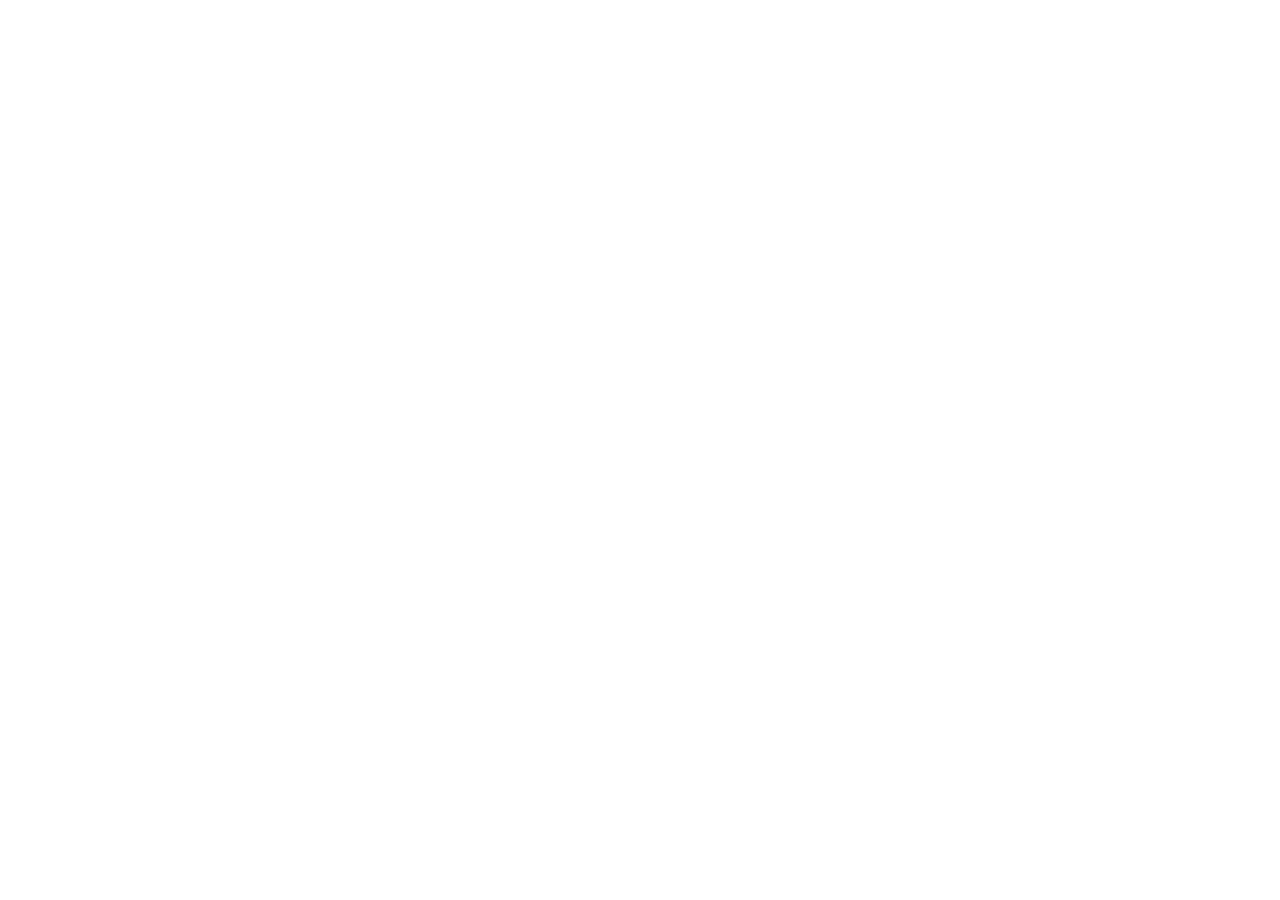
==== contact.html @ 0521c93f "Init : Creation du depot, arborescenc des fichiers et stucture HTML de base" ====
<!DOCTYPE html>
<html lang="fr">
<head>
    <meta charset="UTF-8">
    <meta name="viewport" content="width=device-width, initial-scale=1.0">
    <title>AfriConnect Summit - Contact</title>
    <link rel="stylesheet" href="css/style.css">
</head>
<body>

 <script src="js/main.js"></script> 
      
</body>
</html>
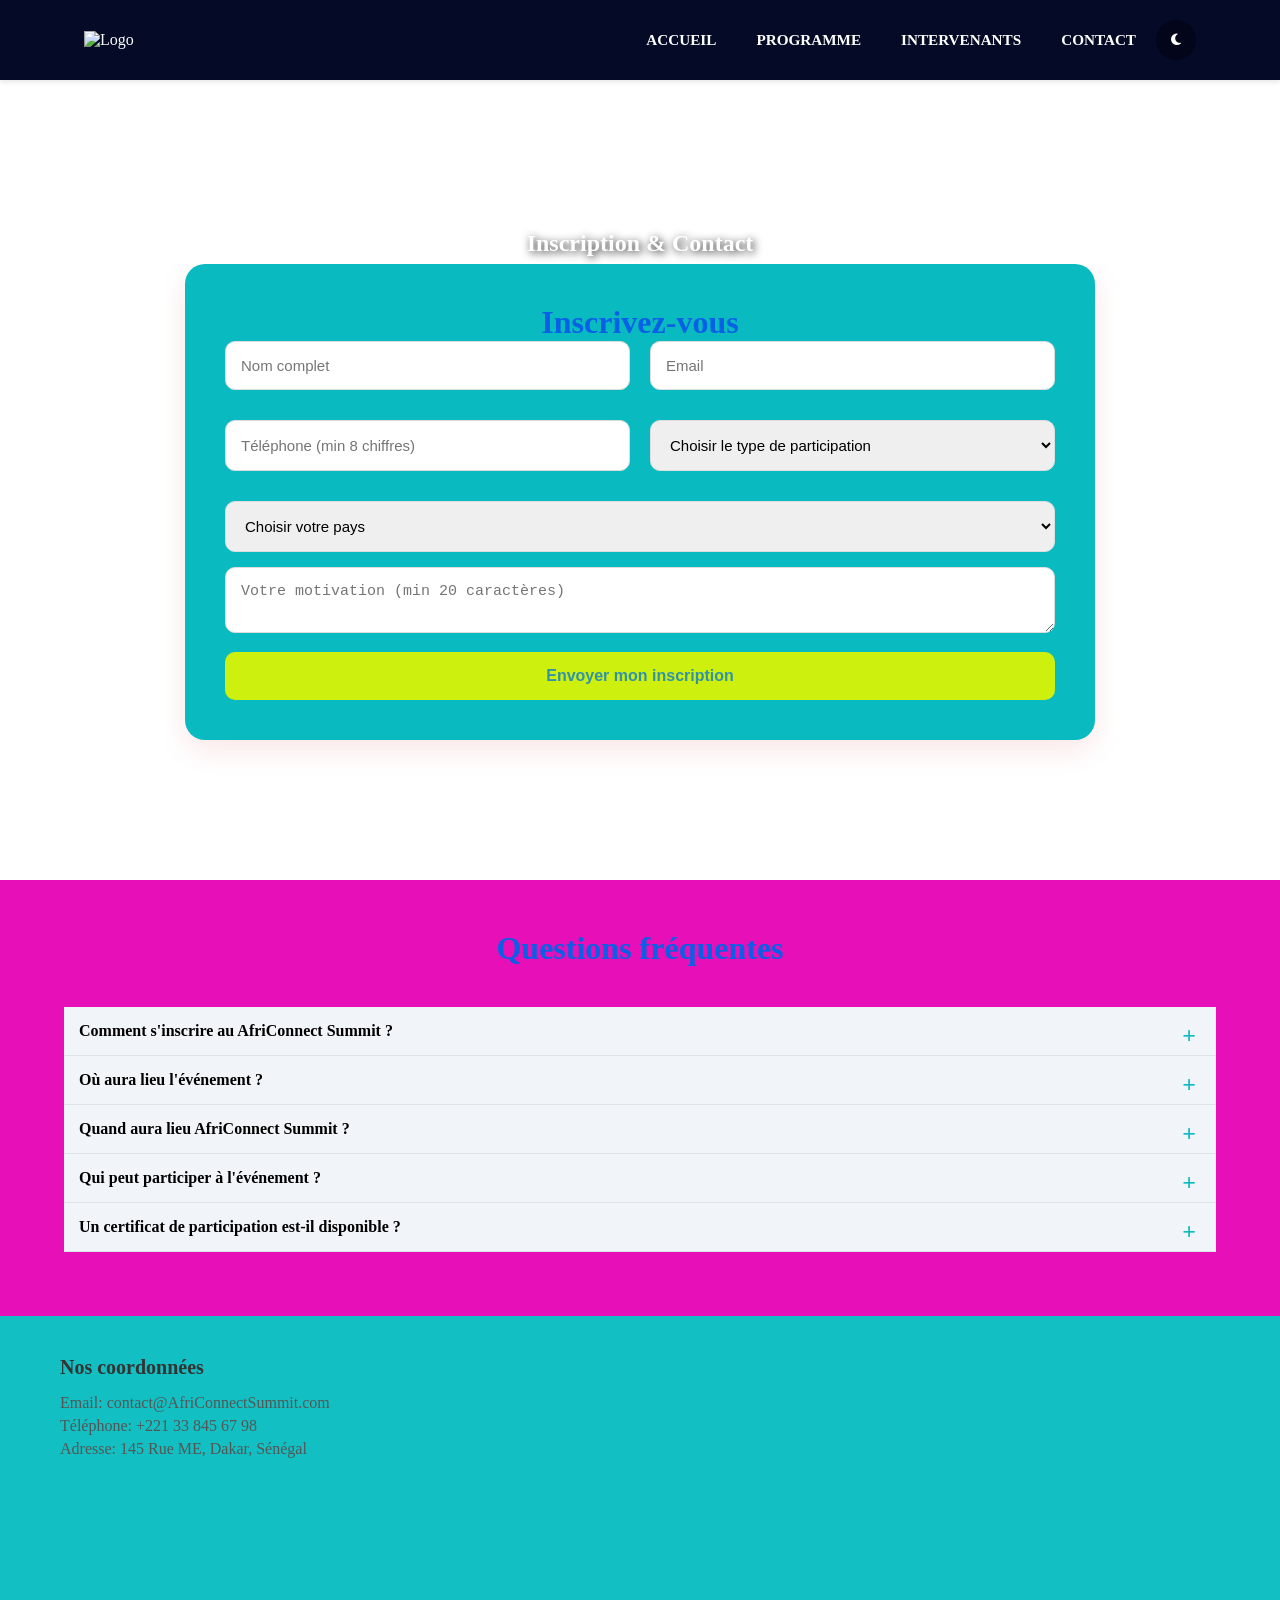
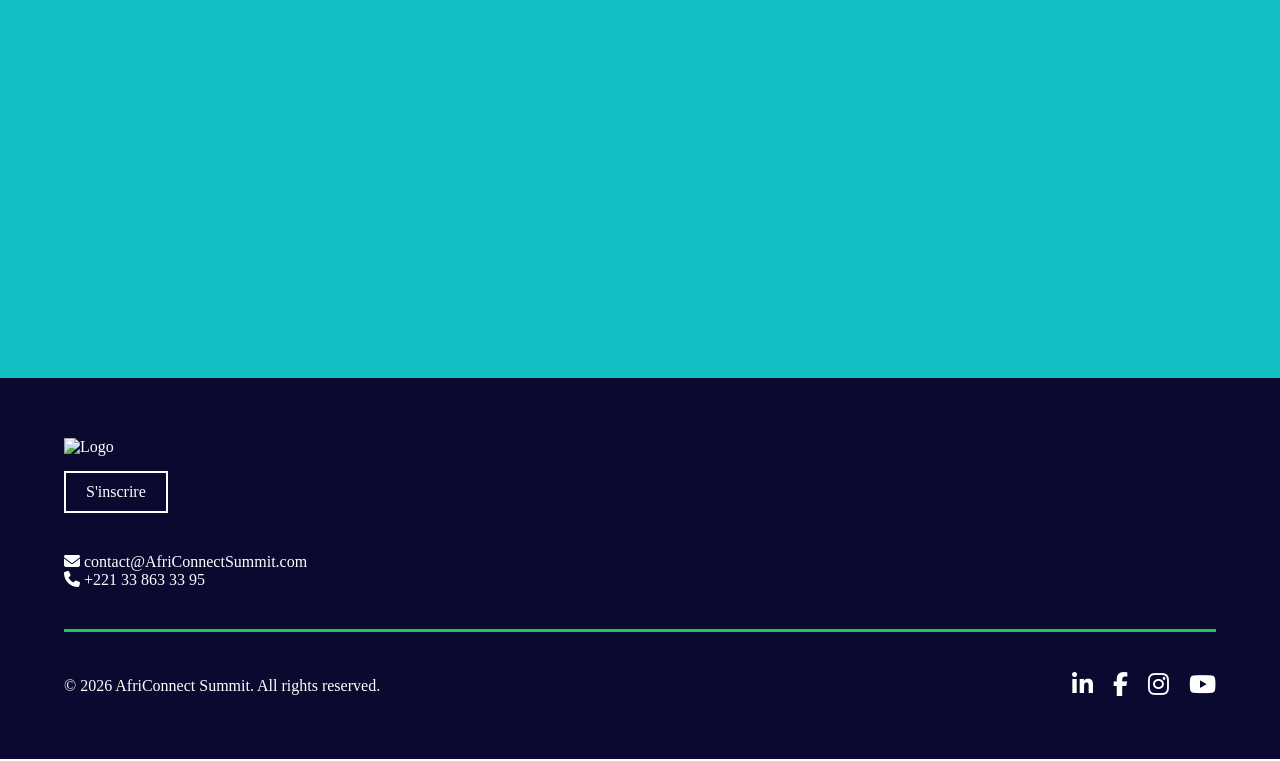
==== commit a2b11698: "Finalisation : corrections responsive, optimisation du code et commentaires" ====
--- a/contact.html
+++ b/contact.html
@@ -4,11 +4,225 @@
     <meta charset="UTF-8">
     <meta name="viewport" content="width=device-width, initial-scale=1.0">
     <title>AfriConnect Summit - Contact</title>
+    <link rel="stylesheet" href="https://cdnjs.cloudflare.com/ajax/libs/font-awesome/6.4.0/css/all.min.css">
     <link rel="stylesheet" href="css/style.css">
 </head>
 <body>
 
- <script src="js/main.js"></script> 
-      
+
+        <div id="hero-video-section">
+                    <video autoplay muted loop playsinline preload="auto" class="bg-video">
+                        <source src="images/video/cont.mp4" type="video/mp4">
+                        Votre navigateur ne prend pas en charge les vidéos.
+                    </video>
+                
+<!-- NAVBAR -->
+<header>
+    <nav class="navbar">
+        <div class="nav-container">
+
+            <a href="index.html" class="logo-box">
+                <img class="object-contain w-full h-full" src="https://admin.connected.go.ke/assets/8df352de-292b-4d9a-ac09-a6adfcd57780" alt="Logo">
+            </a>
+                            
+            <div class="nav-right">
+                <ul class="nav-links">
+                    <li><a href="index.html">Accueil</a></li>
+                    <li><a href="programme.html">Programme</a></li>
+                    <li><a href="intervenants.html">Intervenants</a></li>
+                    <li><a href="contact.html">contact</a></li>
+                    </ul>    
+                        <button id="theme-toggle" class="btn btn-outline-light btn-circle">
+                        <i class="fa-solid fa-moon"></i>
+                        </button>
+
+                        <button class="hamburger btn-circle" id="hamburger">≡</button>
+                                                
+            </div>
+        </div>
+    </nav>
+</header>
+
+
+<!-- HERO INTERNE -->
+<section id="hero-interne">
+    <h1>Inscription & Contact</h1>
+    <nav aria-label="Fil d'Ariane">
+        <a href="index.html">Accueil</a>
+        <span>Contact</span>
+    </nav>
+
+</section>
+
+<!-- FORMULAIRE D INSCRIPTION -->
+<section id="form-section" class="contact-container">
+    <div class="form-card">
+    <h2>Inscrivez-vous</h2>
+    <form id="contactForm">
+        <div class="form-group-row">
+            <input type="text" id="name" placeholder="Nom complet" required>
+            <input type="email" id="email" placeholder="Email" required>
+        </div>
+        
+        
+        <div class="form-group-row">
+            <input type="tel" id="phone" placeholder="Téléphone (min 8 chiffres)" required>
+            <select id="participation" required>
+                <option value="">Choisir le type de participation</option>
+                <option>Présentiel</option>
+                <option>Distanciel</option>
+            </select>
+        </div>
+
+        <!-- Liste complète des pays -->
+        <select id="country" required>
+            <option value="">Choisir votre pays</option>
+            <option>Sénégal</option>
+            <option>Nigeria</option>
+            <option>Kenya</option>
+            <option>Côte d'Ivoire</option>
+            <option>Ghana</option>
+            <option>Éthiopie</option>
+            <option>Afrique du Sud</option>
+            <option>Maroc</option>
+            <option>Rwanda</option>
+            <option>Ouganda</option>
+        </select>
+
+        <textarea id="message" placeholder="Votre motivation (min 20 caractères)" required></textarea>
+        
+        <button type="submit" class="submit-btn">Envoyer mon inscription</button>
+        <div id="formSuccess"></div>
+    </form>
+</div>
+
+</section>
+        </div>
+
+<main>       
+<!-- FAQ EN ACCORDÉON SUR CSS PUR -->
+<section id="faq">
+    <h2>Questions fréquentes</h2>
+    <div class="accordion">
+        <div class="faq-item">
+            <input type="checkbox" id="q1">
+            <label for="q1">
+                Comment s'inscrire au AfriConnect Summit ?
+                
+            </label>
+            <div class="answer">
+                <p>
+                    L'inscription se fait en remplissant le formulaire
+                    d'inscription disponible sur cette page.
+                </p>
+            </div>
+        </div>
+        <div class="faq-item">
+            <input type="checkbox" id="q2">
+            <label for="q2">
+                Où aura lieu l'événement ?
+               
+            </label>
+            <div class="answer">
+                <p>
+                    L'événement aura lieu à Dakar, Sénégal.
+                </p>
+            </div>
+        </div>
+        <div class="faq-item">
+            <input type="checkbox" id="q3">
+            <label for="q3">
+                Quand aura lieu AfriConnect Summit ?
+                
+            </label>
+            <div class="answer">
+                <p>
+                    Le sommet est prévu en juillet 2026.
+                </p>
+            </div>
+        </div>
+        <div class="faq-item">
+            <input type="checkbox" id="q4">
+            <label for="q4">
+                Qui peut participer à l'événement ?
+                
+            </label>
+            <div class="answer">
+                <p>
+                    Les freelances, entreprises, étudiants et
+                    professionnels du numérique peuvent participer.
+                </p>
+            </div>
+        </div>
+        <div class="faq-item">
+            <input type="checkbox" id="q5">
+            <label for="q5">
+                Un certificat de participation est-il disponible ?
+                
+            </label>
+            <div class="answer">
+                <p>
+                    Oui, un certificat sera remis aux participants
+                    après l'événement.
+                </p>
+            </div>
+        </div>
+    </div>
+
+</section>
+
+<!-- CARTE GOOGLE MAPS -->
+<section id="contact-map-zone">
+    
+    <div class="contact-text">
+        <h3>Nos coordonnées</h3>
+        <p>Email: contact@AfriConnectSummit.com</p>
+        <p>Téléphone: +221 33 845 67 98 </p>
+        <p>Adresse: 145 Rue ME, Dakar, Sénégal</p>
+    </div>
+
+    <div class="map">
+            <iframe src="https://www.google.com/maps/embed?pb=!1m18!1m12!1m3!1d3859.328804667452!2d-17.457626026752493!3d14.69398857478719!2m3!1f0!2f0!3f0!3m2!1i1024!2i768!4f13.1!3m3!1m2!1s0xec172f52455db2b%3A0x5185b7c58792f17e!2sInstitut%20Sup%C3%A9rieur%20Informatique!5e0!3m2!1sfr!2ssn!4v1783705481165!5m2!1sfr!2ssn" 
+            width="600" height="450" style="border:0;" allowfullscreen="" 
+            loading="lazy" referrerpolicy="strict-origin-when-cross-origin"></iframe>
+    </div>
+</section>
+</main>
+
+<!-- FOOTER -->
+<footer>
+       <div class="footer-top">
+        <div class="footer-left-aligned">
+            
+             <a href="index.html" class="logo-box">
+                    <img class="object-contain w-full h-full" src="https://admin.connected.go.ke/assets/8df352de-292b-4d9a-ac09-a6adfcd57780" alt="Logo">
+            </a>
+
+        </div>
+            <a href="contact.html" class="footer-btn">S'inscrire</a>
+    </div>
+            <div class="footer-contact">
+                <p><i class="fas fa-envelope"></i> contact@AfriConnectSummit.com</p>
+                <p><i class="fas fa-phone"></i> +221 33 863 33 95</p>
+            </div>
+               
+    <div class="footer-divider"></div>
+
+    <div class="footer-bottom">
+        <p>© 2026 AfriConnect Summit. All rights reserved.</p>
+        <div class="social-icons">
+            <a href="#"><i class="fab fa-linkedin-in"></i></a>
+            <a href="#"><i class="fab fa-facebook-f"></i></a>
+            <a href="#"><i class="fab fa-instagram"></i></a>
+            <a href="#"><i class="fab fa-youtube"></i></a>
+        </div>
+    </div>
+
+        <button id="back-to-top">↑</button>
+
+</footer>
+   
+<script src="js/main.js"></script>
+   
 </body>
 </html>
--- a/css/style.css
+++ b/css/style.css
@@ -0,0 +1,1152 @@
+/*  VARIABLES CSS (:root) */
+:root {
+    --primary: #2563eb;
+    --secondary: #f59e0b;
+    --dark: #0a0a30;
+    --light: #f8fafc;
+    --white: #ffffff;
+    --transition: all 0.3s ease;
+    --bg: #ffffff;
+    --text:#000000;
+}
+
+
+/*  DARK MODE */
+body.dark {
+    --bg: #0f172a !important;
+    --text: #f1f5f9 !important;
+    
+}
+
+/*  RESET CSS */
+* {
+    margin: 0;
+    box-sizing: border-box;
+}
+
+body {
+    background-color: var(--bg);
+    transition: background-color 0.3s, color 0.3s;
+    overflow-x: hidden;
+    width: 100%;
+}
+
+a {
+    text-decoration: none;
+    color: inherit;
+}
+
+ul {
+    list-style: none;
+}
+
+button {
+    cursor: pointer;
+}
+
+section {
+    padding: 4rem 5%;
+}
+
+/* TYPOGRAPHIE */
+h2 { 
+    font-size: 2rem; 
+    text-align: center; 
+    color: #0760e6; 
+}
+
+h3 { 
+    font-size: 1.25rem;
+ }
+
+/*  ACCESSIBILITÉ */
+:focus-visible {
+    outline: 2px solid var(--primary);
+}
+
+/* BOUTONS */
+.btn {
+    padding: 10px 20px;
+    background: var(--primary);
+    color: var(--white);
+    border-radius: 5%;
+}
+
+.btn-circle {
+  width: 40px;          
+  height: 40px;         
+  padding: 0;           
+  border-radius: 50%;   
+  display: inline-flex;
+  align-items: center;
+  justify-content: center;
+}
+
+/*  HEADER  */
+header {
+    background-color: #050b27;
+    padding: 20px 5%;
+    box-sizing: border-box;
+    box-shadow: 0 2px 5px rgba(0,0,0,0.1);
+    position: sticky;
+    top: 0;
+    z-index: 1000;
+}
+
+/* --- CONFIGURATION DU HEADER --- */
+.navbar {
+    width: 100%;
+}
+
+.nav-container {
+    display: flex;
+    align-items: center;
+    justify-content: space-between;
+    width: 100%;
+    padding: 0 20px;
+}
+
+/* A droite (liens + bouton mode sombre + hamburger) */
+.nav-right {
+    display: flex;
+    align-items: center;
+    gap: 20px;
+}
+
+/* Alignement des liens */
+.nav-links {
+    display: flex;
+    align-items: center;
+    list-style: none;
+    gap: 40px;
+    margin: 0;
+    padding: 0;
+}
+
+/*  Bouton hamburger par défaut sur grand écran */
+.hamburger {
+    display: none !important;
+}
+
+@media (max-width: 768px) {
+        .hamburger {
+        display: flex !important;
+        align-items: center;
+        justify-content: center;
+    }
+
+    .nav-right {
+        display: flex;
+        align-items: center;
+        gap: 10px;
+    }
+
+    /* Ajustement du menu déroulant sur mobiles */
+    .nav-links {
+        display: none; 
+        flex-direction: column;
+        position: absolute;
+        top: 100%;
+        left: 0;
+        width: 100%;
+        background-color: var(--primary, #0760e6);
+        padding: 20px;
+    }
+
+    /*  Ouvertur du manu via JS (classe active) */
+    .nav-links.active {
+        display: flex;
+    }
+}
+
+/*  Couleur bouton Menu et mode sombre/clair */
+.hamburger.btn-circle, 
+#theme-toggle.btn-circle {
+    background-color: #03061b; 
+    color: #ffffff;            
+    border: none;
+}
+
+@media (max-width: 768px) {
+    .nav-links.active {
+        background-color: #03061b; 
+    }
+}
+
+/*  NAVBAR APRÈS LE SCROLL */
+.navbar-scrolled {
+    position: fixed;
+    width: 100%;
+    top: 0;
+    background: var(--white);
+}
+
+/*  NAVBAR */
+nav {
+    display: flex;
+    justify-content: space-between;
+    align-items: center;
+    width: 100%;
+    box-sizing: border-box;
+    padding-left: 0;
+}
+
+.logo-box {
+    display: flex;
+    align-items: center;
+    gap: 15px;
+    max-width: 70%;
+    overflow: hidden;
+}
+.logo-box img {
+    max-width: 230px;
+    height: auto;
+    width: auto;
+    display: block;
+}
+
+.logo-box span {
+    font-size: 30px;
+    white-space: nowrap;
+    overflow: hidden;
+    text-overflow: ellipsis;
+}
+
+/* Réduction logo et ecriture sur mobile */
+@media (max-width: 600px) {
+    header {
+        padding: 8px 5px !important; 
+    }
+
+    .logo-box {
+        max-width: 65% !important; 
+        gap: 8px;
+    }
+
+    .logo-box img {
+        max-width: 85px !important; 
+    }
+
+    .nav-right {
+        gap: 4px !important; 
+        margin-right: 0 !important;
+    }
+}
+
+nav ul {
+    display: flex;
+    gap: 30px;
+}
+
+nav ul li a {
+    font-weight: 600;
+    color: #ffffff !important;
+    text-transform: uppercase;
+    font-size: 0.95rem;
+    transition: color 0.3s ease;
+}
+
+nav a {
+    color: #ffffff !important;
+}
+
+nav span {
+    color: #ffffff !important;
+}
+
+.logo img {
+    height: 50px;
+    width: auto;
+}
+
+
+/*  HERO */
+#hero {
+    background: transparent;
+    padding: 6rem 5% 2rem 5%;
+    text-align: center;
+    display: flex;
+    flex-direction: column;
+    align-items: center;
+    position: relative;
+    z-index: 10;
+}
+
+/*  Conteneur Mère */
+.hero-container-wrapper {
+    background-color: transparent;
+    color: var(--white);
+    padding-bottom: 4rem;
+    width: 100%;
+}
+
+.cta-group {
+    display: flex;
+    justify-content: center;
+    gap: 20px;
+    margin: 20px 0;
+}
+
+@media (max-width: 600px) {
+    html, body {
+        max-width: 100% !important;
+        overflow-x: hidden !important;
+    }
+
+    header, .navbar, .nav-container, header > div {
+        padding-left: 15px !important;
+        padding-right: 15px !important;
+        width: 100% !important;
+        box-sizing: border-box !important;
+        display: flex !important;
+        justify-content: space-between !important;
+        align-items: center !important;
+    }
+
+    /* Decallage boutons menu et mode sombre/clair vers la droite */
+    header .nav-right,
+    header .buttons-container,
+    .navbar-actions,
+    .menu-icons-group {
+        margin-left: 8px !important;
+    }
+
+    header #theme-toggle,
+    header .hamburger,
+    .navbar #theme-toggle,
+    .navbar .hamburger {
+        width: 32px !important;
+        height: 32px !important;
+        min-width: 32px !important;
+        min-height: 32px !important;
+        font-size: 13px !important;
+        padding: 0 !important;
+        display: flex !important;
+        align-items: center !important;
+        justify-content: center !important;
+    }
+
+    #hero {
+        padding-left: 15px !important;
+        padding-right: 15px !important;
+        width: 100% !important;
+        box-sizing: border-box !important;
+    }
+
+    .cta-group {
+        width: 100% !important;
+        display: flex !important;
+        flex-direction: row !important;
+        justify-content: center !important;
+        gap: 8px !important;
+        box-sizing: border-box !important;
+    }
+
+    .cta-group a, 
+    .cta-group button {
+        width: 38% !important;
+        max-width: 120px !important;
+        padding: 8px 4px !important;
+        font-size: 11px !important;
+        box-sizing: border-box !important;
+        text-align: center !important;
+        white-space: nowrap !important;
+    }
+}
+
+
+/* COMPTE À REBOURS */
+#countdown {
+    color: #ffffff !important;
+    text-shadow: 0 0 10px rgba(0, 0, 0, 1), 0 0 20px rgba(0, 0, 0, 0.8) !important; 
+    font-weight: 900 !important; 
+    letter-spacing: 1px;
+}
+
+/*  SECTION CHIFFRES */
+#chiffres {
+    background: transparent;
+    padding: 2rem 5%;
+    margin-top: 0;
+    width: 100%;
+}
+
+.stats-grid {
+    display: flex;
+    justify-content: space-around;
+    align-items: center;
+    flex-wrap: wrap;
+    gap: 40px;
+    padding-top: 2rem;
+}
+
+.stat-item {
+    text-align: center;
+}
+
+.stat-item h3 {
+    font-size: 3.5rem !important; 
+    font-weight: 800 !important;  
+    color: #39ff14 !important;    
+    margin-bottom: 5px;
+    text-shadow: 2px 2px 8px rgba(0, 0, 0, 0.8); 
+}
+
+.stat-item p {
+    color: #ffffff !important;    
+    font-size: 1.1rem;
+    font-weight: 600;
+    text-shadow: 1px 1px 4px rgba(0, 0, 0, 0.8);
+}
+
+/*  POURQUOI PARTICIPER */
+#pourquoi {
+    padding: 3rem 2%;
+    background-color: #0eecb8;
+    position: relative;
+    z-index: 1;
+}
+
+#pourquoi h2 {
+    margin-bottom: 50px;
+    text-align: center;
+}
+
+.flex-container {
+    display: flex;
+    gap: 30px;
+    justify-content: center;
+}
+
+@media (max-width: 768px) {
+    .flex-container {
+        flex-direction: column; 
+        align-items: center;    
+    }
+
+    #pourquoi .card {
+        width: 100%;          
+        max-width: 400px;     
+    }
+}
+
+.icon {
+    width: 65px;
+    height: 65px;
+    margin-bottom: 18px;
+    display: flex;
+    justify-content: center;
+    align-items: center;
+    background: #fff4f4;
+    border-radius: 50%;
+}
+
+.icon i {
+    font-size: 28px;
+    color: #25b3eb;
+}
+
+/* STYLE DES CARTES "POURQUOI PARTICIPER" */
+#pourquoi .card {
+    border: 2px solid #f0f0f0;
+    border-radius: 15px;
+    padding: 30px;
+    flex: 1;
+    text-align: center;
+    transition: all 0.3s ease;
+    box-shadow: 0 4px 6px rgba(0, 0, 0, 0.05);
+}
+
+.card.card-Innovation {
+    background-color: #ff9f43 !important;
+}
+
+.card.card-Réseautage {
+    background-color: #e13ac8 !important;
+}
+
+.card.card-Inspiration {
+    background-color: #31d817 !important;
+}
+
+.card:hover {
+    transform: translateY(-10px);
+    box-shadow: 0 20px 30px rgba(0, 0, 0, 0.15);
+    border-color: var(--primary);
+    cursor: pointer;
+}
+
+/*  INTERVENANTS VEDETTES */
+#intervenants-vedettes {
+    padding: 3rem 2%; 
+    background-color: #450606;
+}
+
+#intervenants-vedettes h2 {
+    margin-bottom: 50px; 
+}
+
+.intervenants-grid {
+    display: grid;
+    grid-template-columns: repeat(4, 1fr); 
+    gap: 35px; 
+    padding: 0 10px; 
+}
+
+.intervenants-grid .card {
+    background: #ffffff;
+    border: 1px solid #2778e3;
+    border-radius: 10px;
+    padding: 15px;
+    transition: transform 0.3s ease;
+    text-align: center;
+}
+
+.intervenants-grid .card img {
+    width: 100%;
+    height: 320px;
+    object-fit: cover;
+    border-radius: 5px;
+    display: block;
+}
+
+.intervenants-grid .card:hover {
+    transform: translateY(-10px);
+    box-shadow: 0 10px 15px rgba(0,0,0,0.2);
+}
+
+.btn-voir-plus {
+    display: inline-block;
+    padding: 12px 25px;
+    background-color: var(--primary);
+    color: #ffffff;
+    text-decoration: none;
+    border-radius: 8px;
+    font-weight: 600;
+    transition: all 0.3s ease;
+}
+
+/*  SPONSORS */
+#sponsors {
+    padding: 2rem 5%;
+    text-align: center;
+    background-color: #ff7f50;
+}
+
+#sponsors h2 {
+    margin-bottom: 40px;
+    text-align: center;
+}
+
+.sponsors-flex {
+    display: flex;
+    justify-content: center;
+    gap: 30px;
+}
+
+.intervenants-grid .card .pays {
+    font-size: 0.9rem;      
+    color: #1031e7;         
+    font-style: italic;     
+    margin-top: 5px;        
+    text-transform: uppercase; 
+    letter-spacing: 0.5px;
+}
+
+/* stylisation  des sponsors */
+.or {
+    font-size: 1.8rem;
+    font-weight: 800;
+    color: #d4af37; 
+}
+
+.argent {
+    font-size: 1.4rem;
+    font-weight: 700;
+    color: #a0a0a0; 
+}
+
+.bronze {
+    font-size: 1.1rem;
+    font-weight: 600;
+    color: #cd7f32; 
+}
+
+/*  HERO INTERNE */
+#hero-interne {
+    padding: 0;
+    background: transparent;
+    text-align: center;
+}
+
+#hero-interne h1 {
+    margin-top: 150px !important;
+    margin-bottom: -30px !important;
+    color: #ffffff !important;
+    text-shadow: 2px 2px 8px rgba(0, 0, 0, 0.9) !important;
+    font-weight: bold;
+}
+
+.header-image-container {
+    background: linear-gradient(rgba(0, 0, 0, 0.2), rgba(0, 0, 0, 0.2)),
+                url('../images/images.jpg') !important;
+    background-size: cover !important;
+    background-position: center !important;
+    background-repeat: no-repeat !important;
+    width: 100%;
+    padding-bottom: 40px;
+}
+
+/*  FIL D'ARIANE */
+nav[aria-label="Fil d'Ariane"] {
+    margin-bottom: 1rem;
+    font-size: 0.9rem;
+}
+
+/* FOOTER */
+footer {
+    background-color: #0a0a30;
+    color: white;
+    padding: 60px 5%;
+}
+
+.footer-top {
+    margin-bottom: 40px;
+}
+
+.footer-divider {
+    height: 3px;
+    background-color: #22c55e;
+    margin: 40px 0;
+}
+
+.footer-bottom {
+    display: flex;
+    justify-content: space-between;
+    align-items: center;
+}
+
+.nav-right {
+    margin-right: 0; 
+}
+
+.social-icons {
+    display: flex;
+    gap: 20px;
+}
+
+.social-icons a {
+    color: white;
+    font-size: 1.5rem;
+}
+
+.footer-btn {
+    display: inline-block;
+    padding: 10px 20px;
+    border: 2px solid white;
+    color: white;
+    text-decoration: none;
+    margin-top: 15px;
+}
+
+#back-to-top {
+    position: fixed;
+    bottom: 30px;
+    right: 30px;
+    width: 45px;
+    height: 45px;
+    border-radius: 50%;
+    background: var(--primary);
+    color: var(--white);
+    border: none;
+    font-size: 1.5rem;
+    cursor: pointer;
+    display: flex;
+    align-items: center;
+    justify-content: center;
+}
+
+.logo-reduit {
+    height: 120px;
+    width: auto;
+    position: relative;
+    margin-left: 0 !important;
+}
+
+@media (max-width: 600px) {
+    .logo-reduit {
+        max-width: 80px; 
+        height: auto;
+        margin-left: 0 !important;
+    }
+}
+
+.hamburger {
+    display: none;
+    font-size: 2rem;
+    cursor: pointer;
+}
+
+@media (max-width: 768px) {
+    nav ul { display: none; }
+    .hamburger { display: block; }
+}
+
+/* Conteneur vidéo  */
+#hero-video-section {
+    position: relative;
+    width: 100%;
+    min-height: auto !important;
+    height: auto !important;
+    overflow: hidden;
+}   
+
+/* Video en position absolut */
+.bg-video {
+    position: absolute;
+    top: 0;
+    left: 0;
+    width: 100%;
+    height: 100%;
+    object-fit: cover;
+    z-index: -1;
+}
+
+/* Transparance pour la video  */
+.hero-container-wrapper,
+#hero,
+#chiffres {
+    background-color: transparent !important;
+    position: relative;
+    z-index: 2;
+}
+
+#grille-intervenants {
+    background-color: #364949;
+    position: relative;
+    z-index: 1;
+}
+
+/*  PAGE PROGRAMME */
+.tabs {
+    display: flex;
+    justify-content: center;
+    gap: 10px; 
+    margin-bottom: 2rem;
+}
+
+.tab-btn {
+    color: white !important;
+    background-color: transparent; 
+    border: 1px solid white;       
+    padding: 10px 20px;
+    cursor: pointer;
+}
+
+.tab-btn.active {
+    background-color: #007bff; 
+    color: white !important;
+}
+
+.tab-content { 
+    display: none; 
+}
+
+.tab-content.active { 
+    display: block; 
+}
+
+table {
+    width: 100%;
+    border-collapse: collapse;
+    background-color: rgba(255, 255, 255, 0.8);
+    color: #000;
+}
+
+th, td {
+    padding: 15px;
+    border: 1px solid #333;
+    text-align: left;
+}
+
+@media (max-width: 600px) {
+    table, thead, tbody, th, td, tr { display: block; }
+}
+
+/*  THÉMATIQUES */
+#thematiques {
+    background-color: #18db97; 
+    padding: 60px 4%;
+    width: 100%;
+    box-sizing: border-box;
+}
+
+#thematiques h2 {
+    margin-bottom: 50px; 
+    text-align: center;
+}
+
+.grid-thematiques {
+    display: flex;
+    justify-content: center;
+    flex-wrap: nowrap;
+    gap: 35px;
+    padding: 20px 0;
+    max-width: 100%;
+    box-sizing: border-box;
+    
+}
+
+@media screen and (max-width: 768px) {
+  .grid-thematiques {
+    flex-direction: column !important;
+    align-items: center;
+  }
+  
+  .card {
+    width: 90%;
+    max-width: 400px;
+    height: auto !important;
+    min-height: auto;
+    padding: 20px 15px;
+    margin-bottom: 15px;
+  }
+}
+
+.bg-programme-section {
+    background-image: url('../images/images\ \(2\).jpg') !important;
+    background-size: cover !important;
+    background-position: center !important;
+    background-repeat: no-repeat !important;
+    min-height: 400px; 
+    width: 100%;
+    background-color: transparent !important;
+}
+
+.card {
+    flex: 1;
+    min-width: 0;
+    height: 230px;
+    display: flex;
+    flex-direction: column;
+    justify-content: center;
+    align-items: center;
+    box-sizing: border-box;
+}
+
+.card-ia { 
+    background-color: #83dd15; 
+}
+.card-business { 
+    background-color: #c44217d1; 
+}
+.card-design { 
+    background-color: #e41ebf; 
+}
+.card-data { 
+    background-color: #09c5c8; 
+}
+
+/* PAGE INTERVENANTS & GRILLE */
+#filtres {
+    display: flex;
+    justify-content: center;
+    gap: 10px;
+    margin-bottom: 2rem;
+}
+.filter-btn {
+    padding: 8px 16px;
+    border: none;
+    background: #e2e8f0;
+    border-radius: 20px;
+    cursor: pointer;
+}
+.filter-btn.active {
+    background: var(--primary);
+    color: var(--white);
+}
+
+#grille-intervenants {
+    background-color: #c945d7 !important;
+    display: grid;
+    grid-template-columns: repeat(3, 1fr);
+    gap: 30px;
+    padding: 40px 5%;
+}
+
+.intervenant-card {
+    padding: 20px;
+    border-radius: 15px;
+    box-shadow: 0 4px 15px rgba(0,0,0,0.1);
+    text-align: center;
+    transition: transform 0.3s ease;
+}
+
+.intervenant-card[data-category="ia"] {
+    background-color: #0fa5c3; 
+}
+.intervenant-card[data-category="business"] {
+    background-color: #d70c9e; 
+}
+.intervenant-card[data-category="design"] {
+    background-color: #d3d83a; 
+}
+.intervenant-card[data-category="data"] {
+    background-color: #83db71; 
+}
+
+.intervenant-card:hover { 
+    transform: translateY(-10px); 
+}
+
+.intervenant-card img {
+    width: 100%;
+    height: 250px;
+    object-fit: cover;
+    border-radius: 10px;
+    margin-bottom: 15px;
+}
+
+.intervenant-card h3 { 
+    margin: 10px 0 5px 0; 
+}
+
+.intervenant-card p { 
+    color: #666; 
+    margin: 0; 
+}
+
+.intervenant-card span { 
+    font-size: 0.9rem; 
+    color: #999; 
+}
+
+/* PAGE CONTACT ET ÉTATS */
+#contact-form {
+    display: flex;
+    flex-direction: column;
+    gap: 15px;
+    max-width: 600px;
+    margin: 0 auto;
+}
+
+.error {
+    border-color: red; 
+}
+.success { 
+    border-color: green; 
+}
+
+.contact-container {
+    max-width: 950px;
+    margin: 20px auto 90px auto;
+    justify-content: center;
+    align-items: center;
+    display: flex;
+    gap: 30px;
+    padding: 0 20px;
+    color: #ffffff !important;
+}
+
+.form-card {
+    background: #09bac0;
+    padding: 40px;
+    border-radius: 20px;
+    box-shadow: 0 10px 30px rgba(208, 6, 6, 0.1);
+    flex: 2;
+    opacity: 0;
+    transform: translateY(50px);
+    transition: all 0.8s ease-out;
+}
+
+.form-card.visible {
+    opacity: 1;
+    transform: translateY(0);
+}
+
+.form-group-row {
+    display: flex;
+    gap: 20px;
+    margin-bottom: 15px;
+}
+
+input, select, textarea {
+    width: 100%;
+    padding: 15px;
+    margin-bottom: 15px;
+    border: 1px solid #ddd;
+    border-radius: 10px;
+    font-size: 15px;
+}
+
+.submit-btn {
+    width: 100%;
+    background-color: #cef00e;
+    color: rgba(13, 128, 199, 0.822);
+    padding: 15px;
+    border: none;
+    border-radius: 10px;
+    font-weight: bold;
+    cursor: pointer;
+    font-size: 16px;
+    transition: background 0.3s;
+}
+.submit-btn:hover { 
+    background-color: #0bea1e; 
+}
+
+#form-section {
+    background-image: url('../images/votre-image.jpg');
+    background-size: cover;
+    background-position: center;
+    background-repeat: no-repeat;
+    display: block;
+    overflow: hidden;
+    padding-bottom: 50px;
+}
+
+/*  FAQ (ACCORDÉON CSS) */
+#faq {
+    background-color: #e70fb8;
+    position: relative;
+    z-index: 1;
+    margin-top: 0;
+    padding-top: 50px;
+}
+
+#faq h2 {
+    margin-bottom: 40px; 
+    text-align: center;  
+}
+
+.faq-item input { 
+    display: none; 
+}
+
+.faq-item label {
+    display: block;
+    padding: 15px;
+    background: #f1f5f9;
+    cursor: pointer;
+    font-weight: bold;
+    border-bottom: 1px solid #dee2e6;
+    position: relative;
+    transition: background 0.3s ease;
+}
+.faq-item label:hover {
+    background: #e2e8f0; 
+}
+
+.faq-item label::after {
+    content: '+';
+    position: absolute;
+    right: 20px;
+    font-size: 24px;
+    font-weight: bold;
+    color: #09bac0;
+    transition: transform 0.3s ease;
+}
+.faq-item input:checked + label::after { 
+    content: '-';
+    transform: none; 
+}
+
+.answer {
+    max-height: 0;
+    overflow: hidden;
+    transition: max-height 0.3s ease-out, padding 0.3s ease;
+    background: #ffffff;
+}
+.faq-item input:checked ~ .answer {
+    max-height: 200px;
+    padding: 15px;
+    border-bottom: 1px solid #eee;
+}
+
+/*  GOOGLE MAPS */
+#contact-map-zone {
+    margin: 0;
+    padding: 40px;
+    background-color: #12bfc2; 
+}
+
+.contact-text {
+    margin-bottom: 30px;
+    padding: 0 20px;
+}
+
+.contact-text h3 { 
+    margin-bottom: 15px; 
+    color: #333; 
+}
+
+.contact-text p { 
+    margin: 5px 0; 
+    color: #555; 
+    font-size: 16px; 
+}
+
+.map {
+    width: 80%;
+    height: 450px;
+    overflow: hidden;
+}
+.map iframe {
+    width: 100%;
+    height: 100%;
+    border: none;
+}
+
+/*  ANIMATIONS & CLASSES JS */
+.fade-in { 
+    opacity: 0; 
+    transition: opacity 0.5s ease; 
+}
+.show { 
+    opacity: 1; 
+}
+.hidden { 
+    display: none !important; 
+}
+
+/* RESPONSIVE DESIGN */
+@media (max-width: 480px) { 
+    h1 { 
+        font-size: 1.8rem; 
+    } 
+}
+@media (max-width: 768px) {
+    .intervenants-grid { 
+        grid-template-columns: repeat(2, 1fr); 
+    }
+}
+@media (min-width: 1200px) {
+    .flex-container { 
+        max-width: 1200px; 
+        margin: 0 auto; 
+    }
+}
+
+/*  IMPRESSION */
+@media print {
+    header, footer, .btn, .hamburger, .tab-btn { 
+        display: none !important;
+    }
+    body { 
+        color: black; 
+    }
+}
+
+/* --- RESPONSIVE MOBILE AJUSTEMENTS --- */
+@media (max-width: 768px) {
+    .intervenants-grid, #grille-intervenants { 
+        grid-template-columns: 1fr; 
+    }
+    .contact-container { 
+        flex-direction: column; 
+    }
+    .footer-bottom { 
+        flex-direction: column; 
+        gap: 15px; 
+    }
+}
